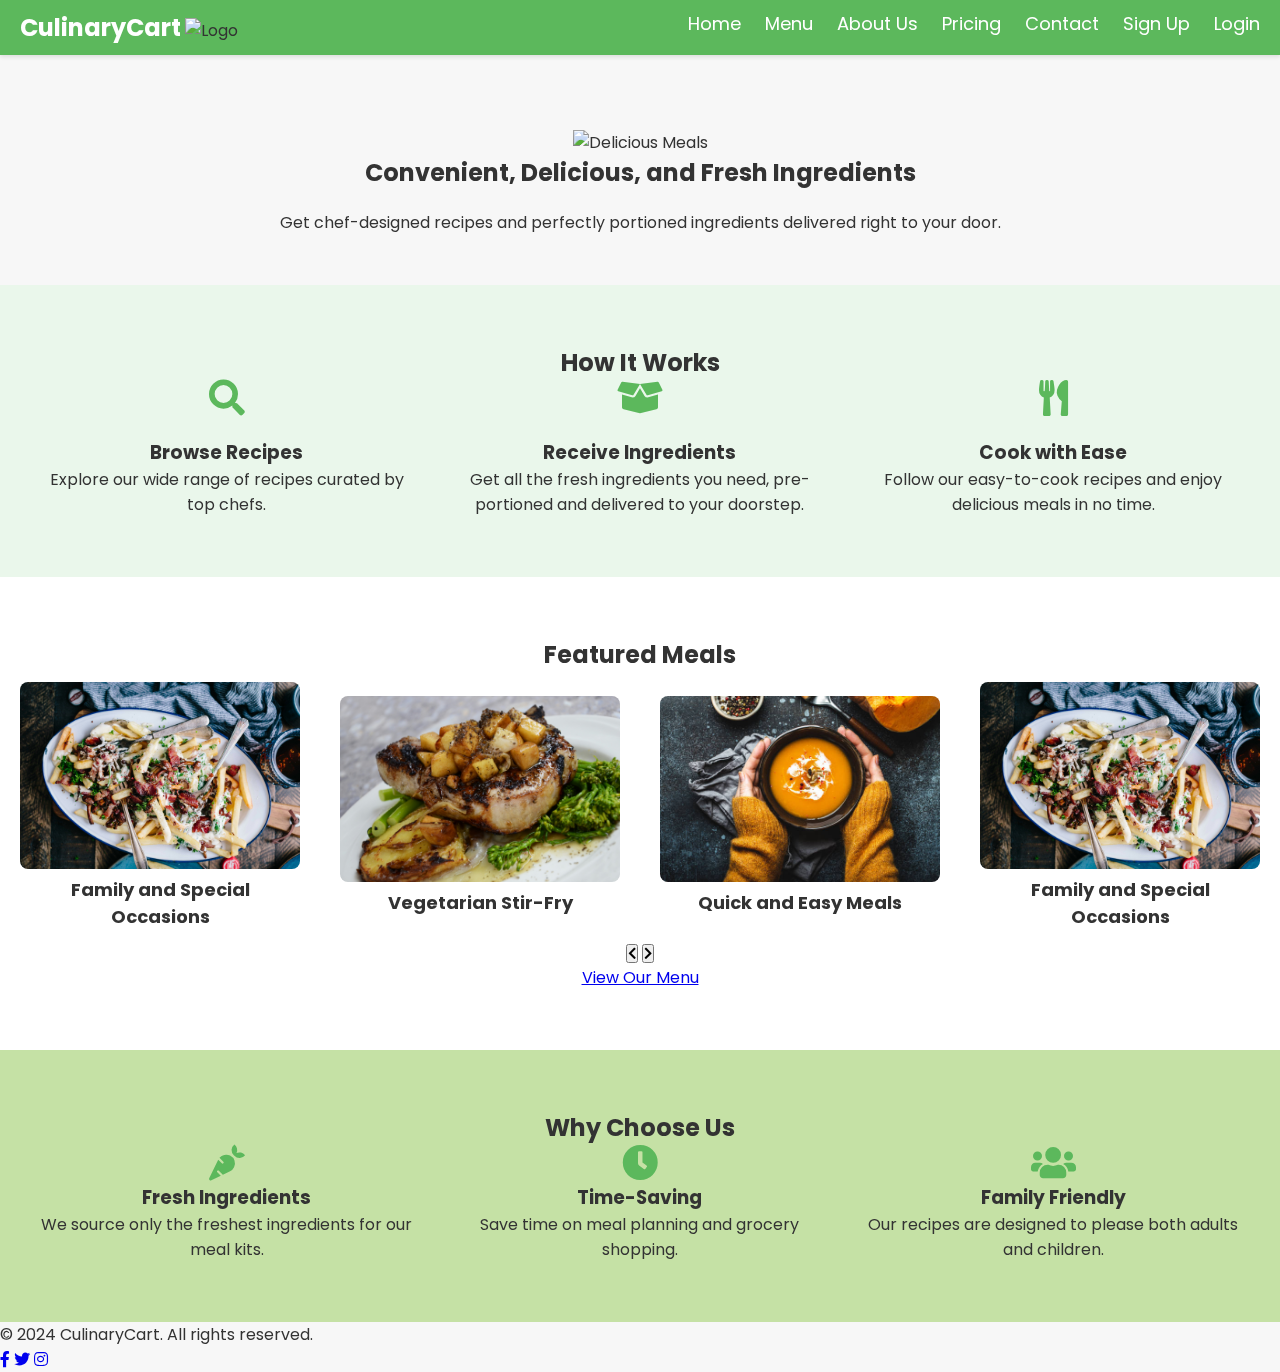
==== index.html @ ab8243fc "first commit" ====
<!DOCTYPE html>
<html lang="en">
<head>
    <meta charset="UTF-8">
    <meta name="viewport" content="width=device-width, initial-scale=1.0">
    <link href='https://fonts.googleapis.com/css?family=Poppins' rel='stylesheet'>
    <title>CulinaryCart</title>
    <link rel="stylesheet" href="styles_home.css">
    <link rel="stylesheet" href="https://cdnjs.cloudflare.com/ajax/libs/font-awesome/5.15.4/css/all.min.css">
</head>
<body>
    <header>
        <nav class="navbar">
            <a href="#" class="navbar-brand">CulinaryCart</a>
            <img src="images/cooking.png" alt="Logo">
            <ul class="navbar-nav">
                <li class="nav-item"><a href="index.html
                    " class="nav-link">Home</a></li>
                <li class="nav-item"><a href="menu.html" class="nav-link">Menu</a></li>
                <li class="nav-item"><a href="aboutpage.html" class="nav-link">About Us</a></li>
                <li class="nav-item"><a href="" class="nav-link">Pricing</a></li>
                <li class="nav-item"><a href="contactpage.html" class="nav-link">Contact</a></li>
                <li class="nav-item"><a href="" class="nav-link">Sign Up</a></li>
                <li class="nav-item"><a href="" class="nav-link">Login</a></li>
            </ul>
        </nav>
    </header>
    <section class="hero">
        <img src="images/CulinaryCart banner.png" alt="Delicious Meals" class="hero-image">
        <div class="hero-text">
            <h2>Convenient, Delicious, and Fresh Ingredients</h2>
            <p>Get chef-designed recipes and perfectly portioned ingredients delivered right to your door.</p>
        </div>
    </section>
    <section class="how-it-works">
        <h2>How It Works</h2>
        <div class="steps">
            <div class="step">
                <i class="fas fa-search"></i>
                <h3>Browse Recipes</h3>
                <p>Explore our wide range of recipes curated by top chefs.</p>
            </div>
            <div class="step">
                <i class="fas fa-box-open"></i>
                <h3>Receive Ingredients</h3>
                <p>Get all the fresh ingredients you need, pre-portioned and delivered to your doorstep.</p>
            </div>
            <div class="step">
                <i class="fas fa-utensils"></i>
                <h3>Cook with Ease</h3>
                <p>Follow our easy-to-cook recipes and enjoy delicious meals in no time.</p>
            </div>
        </div>
    </section>
    <section class="featured-meals">
        <h2>Featured Meals</h2>



        <div class="scrollable-container">
            <div class="meals">
                <div class="meal">
                    <img src="images/quick and easy.jpg" alt="Butternut Soup">
                    <h3>Quick and Easy Meals</h3>
                </div>
                <div class="meal">
                    <img src="images/familymeal.jpg" alt="Family Having Lunch">
                    <h3>Family and Special Occasions</h3>
                </div>
                <div class="meal">
                    <img src="images/beefmeal.jpg" alt="Vegetarian Stir-Fry">
                    <h3>Vegetarian Stir-Fry</h3>
                </div>
                <div class="meal">
                    <img src="images/quick and easy.jpg" alt="Butternut Soup">
                    <h3>Quick and Easy Meals</h3>
                </div>
                <div class="meal">
                    <img src="images/familymeal.jpg" alt="Family Having Lunch">
                    <h3>Family and Special Occasions</h3>
                </div>
                <div class="meal">
                    <img src="images/beefmeal.jpg" alt="Vegetarian Stir-Fry">
                    <h3>Vegetarian Stir-Fry</h3>
                </div>
            </div>    
        </div>



        <div class="scroll-buttons">
            <button class="scroll-left-button"><i class="fas fa-chevron-left"></i></button>
            <button class="scroll-right-button"><i class="fas fa-chevron-right"></i></button>
        </div>
        <a href="menu.html" class="view-menu-button">View Our Menu</a>
    </section>
    <section class="why-choose-us">
        <h2>Why Choose Us</h2>
        <div class="reasons">
            <div class="reason">
                <i class="fas fa-carrot"></i>
                <h3>Fresh Ingredients</h3>
                <p>We source only the freshest ingredients for our meal kits.</p>
            </div>
            <div class="reason">
                <i class="fas fa-clock"></i>
                <h3>Time-Saving</h3>
                <p>Save time on meal planning and grocery shopping.</p>
            </div>
            <div class="reason">
                <i class="fas fa-users"></i>
                <h3>Family Friendly</h3>
                <p>Our recipes are designed to please both adults and children.</p>
            </div>
        </div>
    </section>
    <footer>
        <p>&copy; 2024 CulinaryCart. All rights reserved.</p>
        <div class="social-icons">
            <a href="https://www.facebook.com/profile.php?id=61556419917501" class="social-icon"><i class="fab fa-facebook-f"></i></a>
            <a href="https://twitter.com/CulinaryCartZA" class="social-icon"><i class="fab fa-twitter"></i></a>
            <a href="https://www.instagram.com/culinarycart_/?next=%2F&hl=en" class="social-icon"><i class="fab fa-instagram"></i></a>
        </div>
    </footer>
    <script src="home.js"></script>
</body>
</html>
---- styles_home.css ----
/* Resetting default margin and padding */

* {

    margin: 0;

    padding: 0;

    box-sizing: border-box;

}
 
/* Body styles */

body {

    font-family: 'poppins', sans-serif;

    background-color: #f7f7f7;

    color: #333;
    margin-top: 80px;

}
        /* Navbar styles */
        .navbar {
            background-color: #5cb85c;
            padding: 10px 20px;
            box-shadow: 0 2px 4px rgba(0, 0, 0, 0.1);
            position: fixed;
            top: 0;
            left: 0;
            width: 100%;
            z-index: 1000;
        }

        .navbar-brand {
            font-size: 24px;
            font-weight: bold;
            color: #fff;
            text-decoration: none;
        }
        
        .navbar-nav {
            list-style: none;
            margin: 0;
            padding: 0;
            float: right;
        }
        .navbar-brand img {
            height: 10px; /* Adjust the height as needed */
            margin-right: 10px; /* Add some spacing between the logo and text */
        }

        .nav-item {
            display: inline-block;
            margin-left: 20px;
        }

        .nav-link {
            color: #fff;
            text-decoration: none;
            font-size: 18px;
        }

<<<<<<< HEAD
        .nav-link:hover {
            color: #f0f0f0;
        }
=======
   padding: -10px;

    text-align: center;
    position: fixed;
    top: 0;
    width: 100%;
    z-index: 1000;

}
 
>>>>>>> 60bd0f784f6185ec355a4c63b3c5533115e16650
.logo img {

    width: 50px; /* Adjust the size of your logo */

}
 
.menu {

    margin-top: 20px;

}
 
.menu li {

    display: inline-block;

    margin-right: 20px;

}
 
.menu a {

    text-decoration: none;

    color: #189AB4;

    font-size: 16px;

}
 
/* Hero section styles */

.hero {

    text-align: center;

    padding: 50px 0;

}
 
.hero-text h2 {

    margin-bottom: 20px;

}
 
/* How It Works section styles */

.how-it-works {

    background-color: #eaf7eb; /* Light Green */

    padding: 60px 20px;

    text-align: center;

}
 
.steps {

    display: flex;

    justify-content: center;

    align-items: center;

}
 
.step {

    flex: 1;

    margin: 0 20px;

}
 
.step i {

    font-size: 36px;

    color: #5cb85c; /* Medium Green */

}
 
.step h3 {

    margin-top: 20px;

}
 
/* Featured Meals section styles */

.featured-meals {

    background-color: #ffffff; /* White */

    padding: 60px 20px;

    text-align: center;

    overflow-x: auto; /* Enable horizontal scrolling */

}
 
.meals {

    display: flex;

    justify-content: center;

    align-items: center;

}
 
.meal {

    flex: 0 0 auto; /* Reset flex-grow and flex-shrink to allow items to maintain their original size */

    width: 300px; /* Set a fixed width for each meal item */

    margin-right: 20px; /* Adjust margin between items */

    padding: 10px;

    border-radius: 10px;

    transition: transform 0.3s ease-in-out; /* Add transition for smooth effect */

}
 
.meal:last-child {

    margin-right: 0; /* Remove margin for the last item to prevent extra space */

}
 
.meal:hover {

    transform: scale(1.1); /* Enlarge on hover */

}
 
.meal img {

    width: 100%;

    height: auto;

    border-radius: 8px;

}
 
.meal h3 {

    font-size: 18px;

    color: #333;

}
 
/* Why Choose Us section styles */

.why-choose-us {

    background-color: #c5e1a5; /* Lighter Green */

    padding: 60px 20px;

    text-align: center;

}
 
.reasons {

    display: flex;

    justify-content: space-between;

    align-items: center;

}
 
.reason {

    flex: 1;

    margin: 0 20px;

}
 
.reason i {

    font-size: 36px;

    color: #5cb85c; /* Medium Green */

}
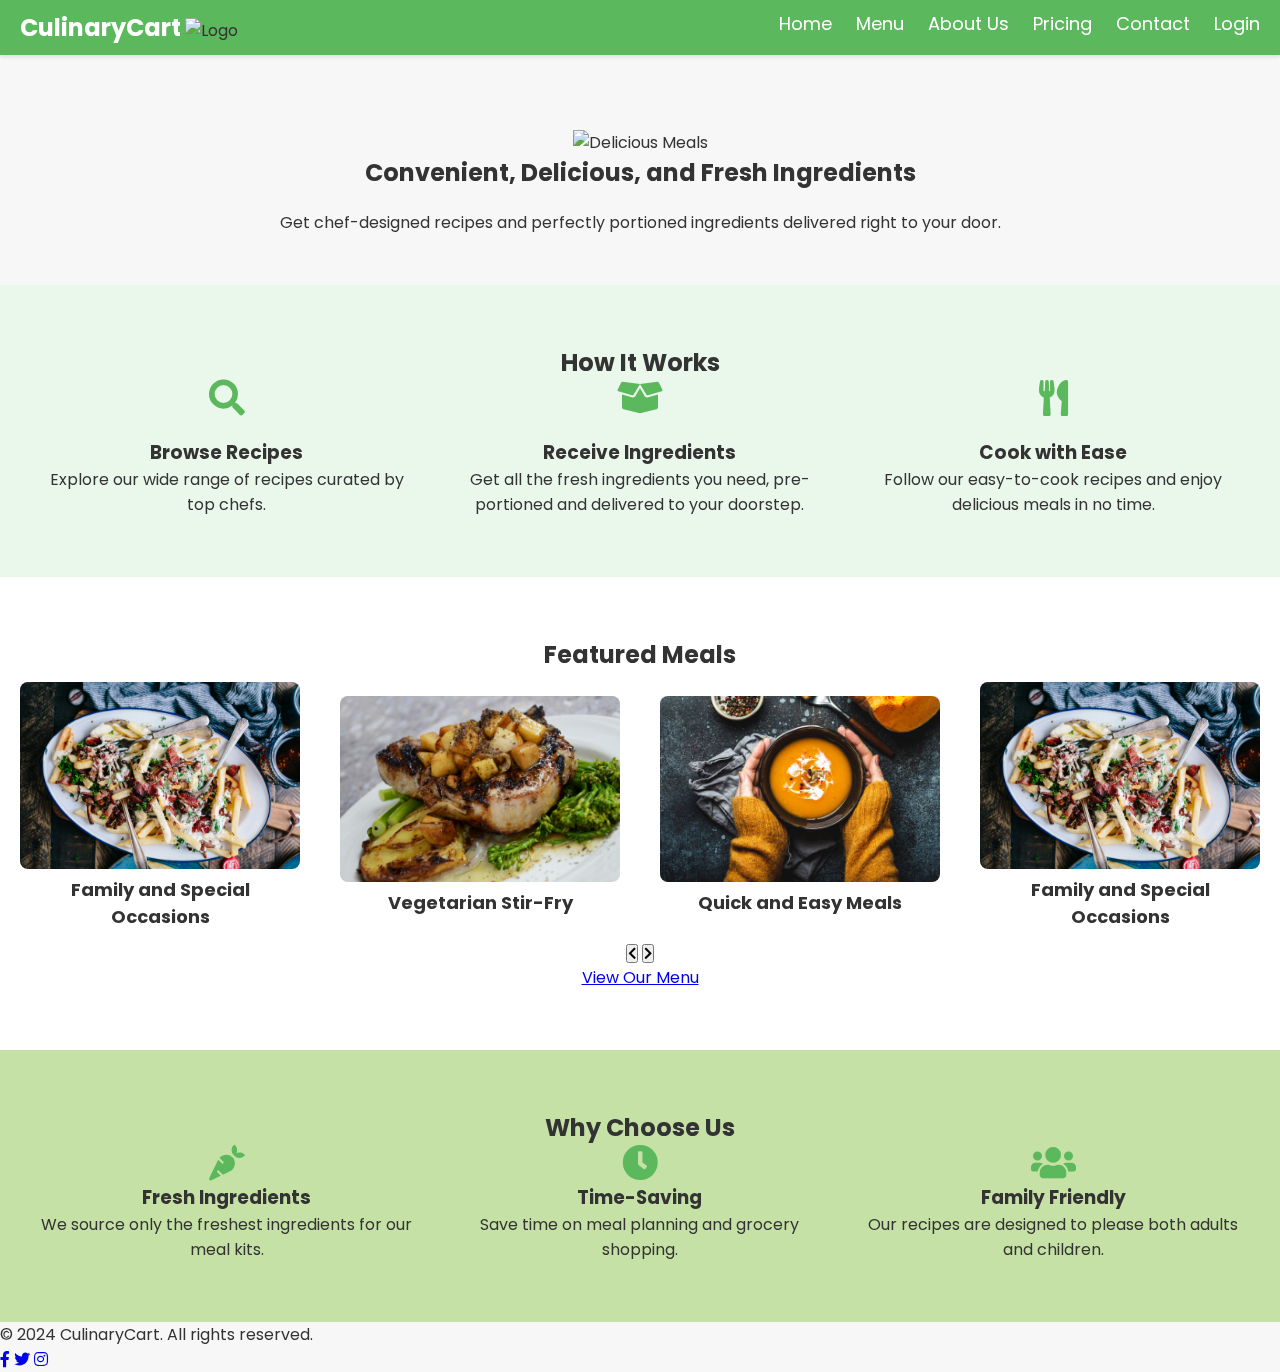
==== commit 808652b7: "linked script on login.html" ====
--- a/index.html
+++ b/index.html
@@ -20,8 +20,7 @@
                 <li class="nav-item"><a href="aboutpage.html" class="nav-link">About Us</a></li>
                 <li class="nav-item"><a href="" class="nav-link">Pricing</a></li>
                 <li class="nav-item"><a href="contactpage.html" class="nav-link">Contact</a></li>
-                <li class="nav-item"><a href="" class="nav-link">Sign Up</a></li>
-                <li class="nav-item"><a href="" class="nav-link">Login</a></li>
+                <li class="nav-item"><a href="login.html" class="nav-link">Login</a></li>
             </ul>
         </nav>
     </header>
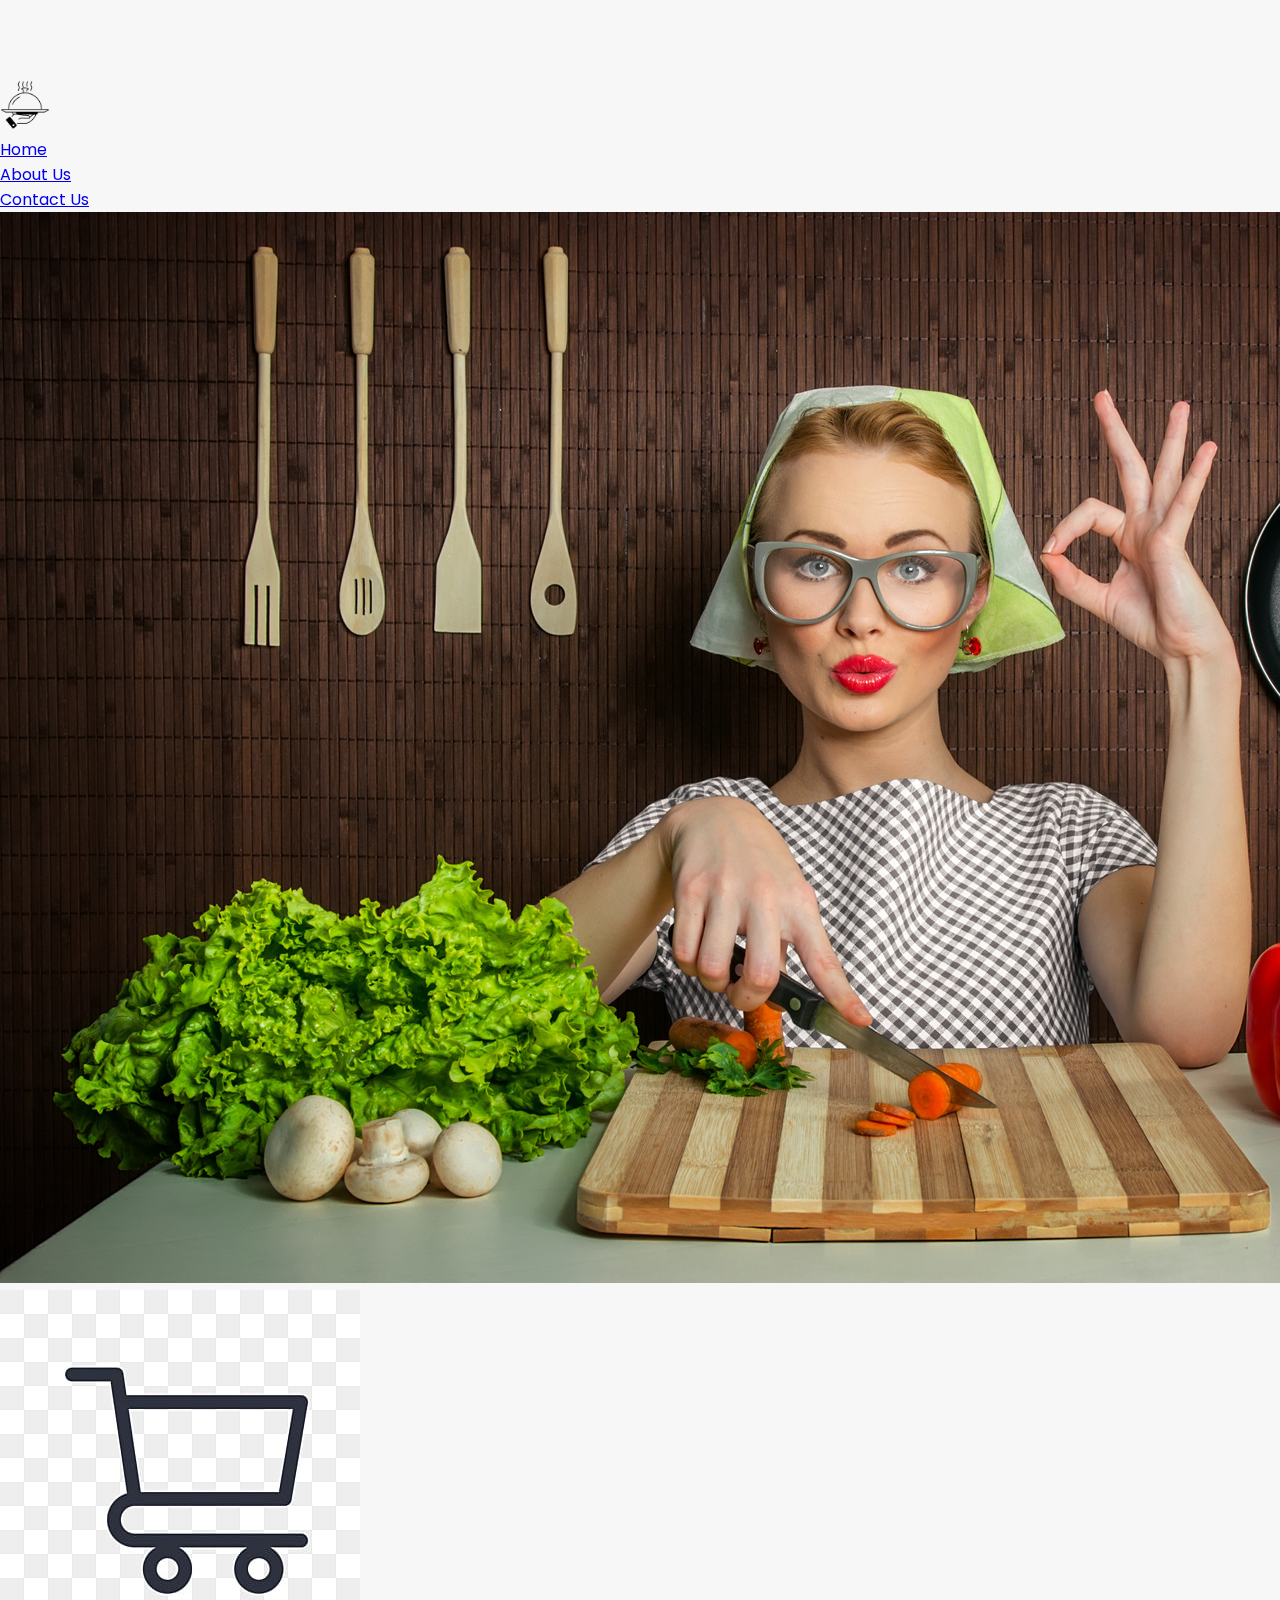
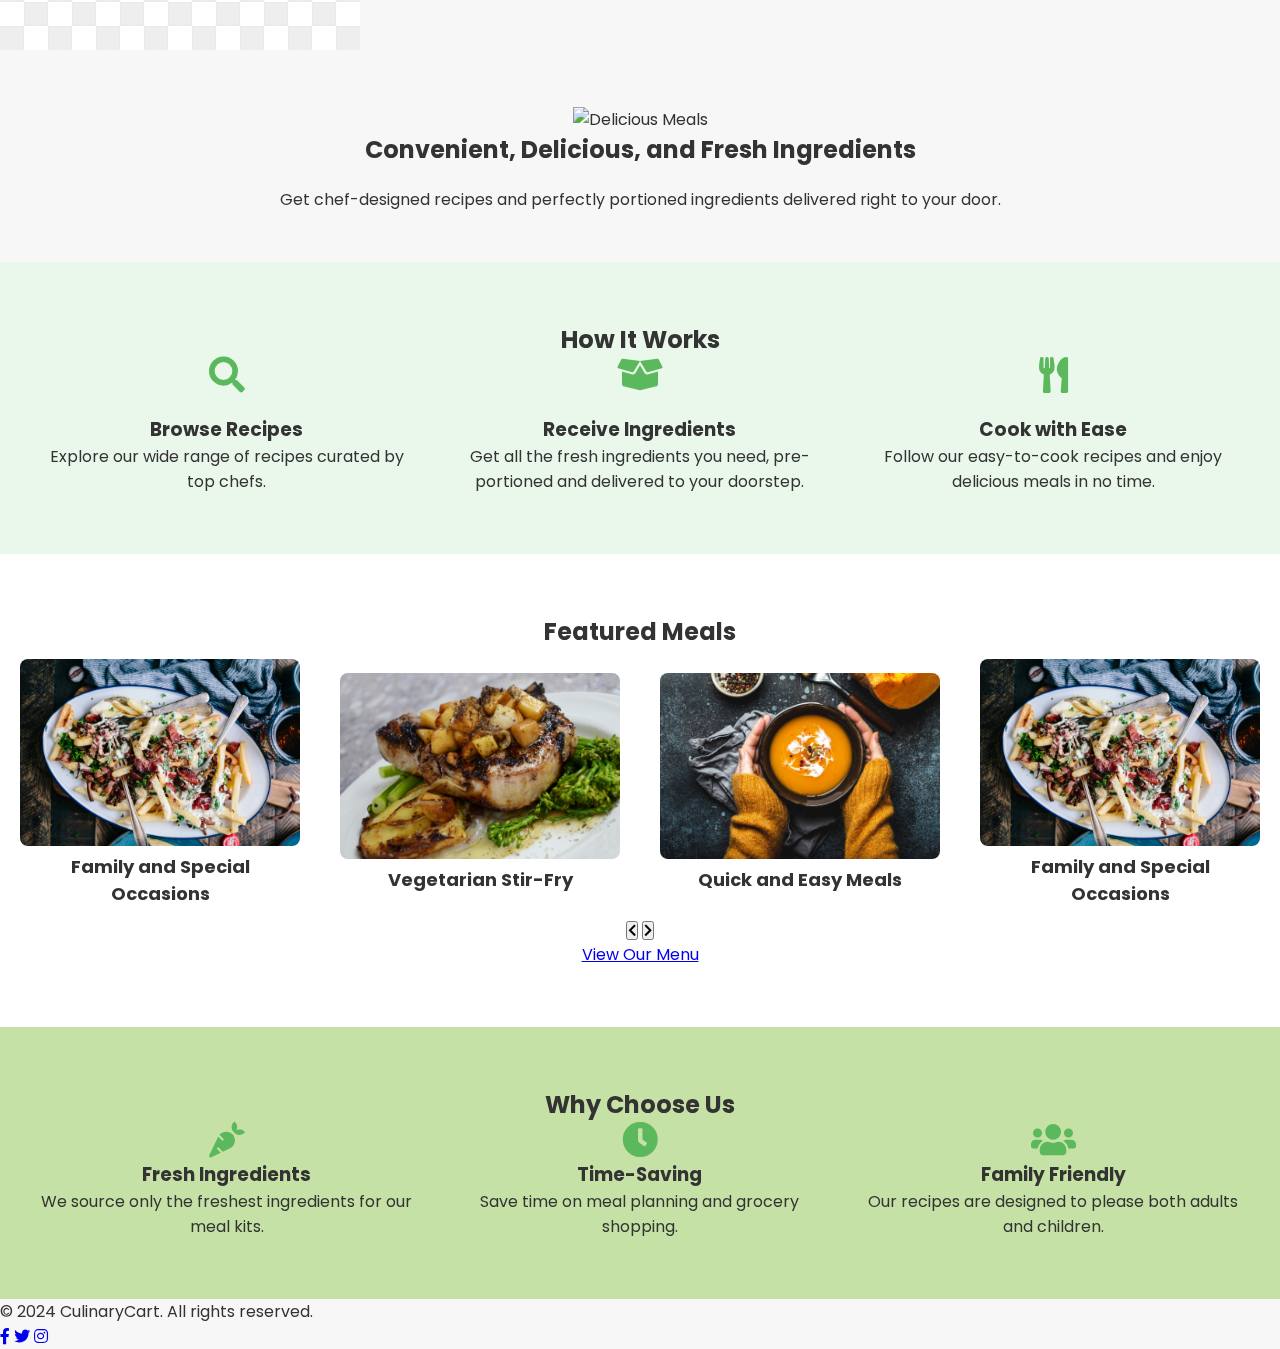
==== commit 841ab10b: "linked cart.html" ====
--- a/index.html
+++ b/index.html
@@ -10,22 +10,21 @@
 </head>
 <body>
     <header>
-        <nav class="navbar">
-            <a href="#" class="navbar-brand">CulinaryCart</a>
-            <img src="images/cooking.png" alt="Logo">
-            <ul class="navbar-nav">
-                <li class="nav-item"><a href="index.html
-                    " class="nav-link">Home</a></li>
-                <li class="nav-item"><a href="menu.html" class="nav-link">Menu</a></li>
-                <li class="nav-item"><a href="aboutpage.html" class="nav-link">About Us</a></li>
-                <li class="nav-item"><a href="" class="nav-link">Pricing</a></li>
-                <li class="nav-item"><a href="contactpage.html" class="nav-link">Contact</a></li>
-                <li class="nav-item"><a href="login.html" class="nav-link">Login</a></li>
-            </ul>
-        </nav>
+       <nav>
+          <div class="logo">
+              <img src="images/culinaryicon.png" alt="CulinaryCart Logo">
+          </div>
+          <ul class="nav">
+              <li><a href="index.html">Home</a></li>
+              <li><a href="aboutpage.html">About Us</a></li>
+              <li><a href="contactpage.html">Contact Us</a></li>
+              <li><a class="nav-link" href="#"><img src="images/contact.jpg"></a></li>
+              <li><a class="nav-link" href="cart.html"><img src="images/cart.jpg"></a></li>
+          </ul>
+      </nav>
     </header>
     <section class="hero">
-        <img src="images/CulinaryCart banner.png" alt="Delicious Meals" class="hero-image">
+        <img src="images/CulinaryCart banner.png" width="100%" height="50%" alt="Delicious Meals" class="hero-image">
         <div class="hero-text">
             <h2>Convenient, Delicious, and Fresh Ingredients</h2>
             <p>Get chef-designed recipes and perfectly portioned ingredients delivered right to your door.</p>
--- a/styles_home.css
+++ b/styles_home.css
@@ -64,73 +64,174 @@
             font-size: 18px;
         }
 
-<<<<<<< HEAD
         .nav-link:hover {
             color: #f0f0f0;
         }
-=======
-   padding: -10px;
-
-    text-align: center;
-    position: fixed;
-    top: 0;
+.logo img {
+
+    width: 50px; /* Adjust the size of your logo */
+
+}
+ 
+.menu {
+
+    margin-top: 20px;
+
+}
+ 
+.menu li {
+
+    display: inline-block;
+
+    margin-right: 20px;
+
+}
+ 
+.menu a {
+
+    text-decoration: none;
+
+    color: #189AB4;
+
+    font-size: 16px;
+
+}
+ 
+/* Hero section styles */
+
+.hero {
+
+    text-align: center;
+
+    padding: 50px 0;
+
+}
+ 
+.hero-text h2 {
+
+    margin-bottom: 20px;
+
+}
+ 
+/* How It Works section styles */
+
+.how-it-works {
+
+    background-color: #eaf7eb; /* Light Green */
+
+    padding: 60px 20px;
+
+    text-align: center;
+
+}
+ 
+.steps {
+
+    display: flex;
+
+    justify-content: center;
+
+    align-items: center;
+
+}
+ 
+.step {
+
+    flex: 1;
+
+    margin: 0 20px;
+
+}
+ 
+.step i {
+
+    font-size: 36px;
+
+    color: #5cb85c; /* Medium Green */
+
+}
+ 
+.step h3 {
+
+    margin-top: 20px;
+
+}
+ 
+/* Featured Meals section styles */
+
+.featured-meals {
+
+    background-color: #ffffff; /* White */
+
+    padding: 60px 20px;
+
+    text-align: center;
+
+    overflow-x: auto; /* Enable horizontal scrolling */
+
+}
+ 
+.meals {
+
+    display: flex;
+
+    justify-content: center;
+
+    align-items: center;
+
+}
+ 
+.meal {
+
+    flex: 0 0 auto; /* Reset flex-grow and flex-shrink to allow items to maintain their original size */
+
+    width: 300px; /* Set a fixed width for each meal item */
+
+    margin-right: 20px; /* Adjust margin between items */
+
+    padding: 10px;
+
+    border-radius: 10px;
+
+    transition: transform 0.3s ease-in-out; /* Add transition for smooth effect */
+
+}
+ 
+.meal:last-child {
+
+    margin-right: 0; /* Remove margin for the last item to prevent extra space */
+
+}
+ 
+.meal:hover {
+
+    transform: scale(1.1); /* Enlarge on hover */
+
+}
+ 
+.meal img {
+
     width: 100%;
-    z-index: 1000;
-
-}
- 
->>>>>>> 60bd0f784f6185ec355a4c63b3c5533115e16650
-.logo img {
-
-    width: 50px; /* Adjust the size of your logo */
-
-}
- 
-.menu {
-
-    margin-top: 20px;
-
-}
- 
-.menu li {
-
-    display: inline-block;
-
-    margin-right: 20px;
-
-}
- 
-.menu a {
-
-    text-decoration: none;
-
-    color: #189AB4;
-
-    font-size: 16px;
-
-}
- 
-/* Hero section styles */
-
-.hero {
-
-    text-align: center;
-
-    padding: 50px 0;
-
-}
- 
-.hero-text h2 {
-
-    margin-bottom: 20px;
-
-}
- 
-/* How It Works section styles */
-
-.how-it-works {
-
-    background-color: #eaf7eb; /* Light Green */
+
+    height: auto;
+
+    border-radius: 8px;
+
+}
+ 
+.meal h3 {
+
+    font-size: 18px;
+
+    color: #333;
+
+}
+ 
+/* Why Choose Us section styles */
+
+.why-choose-us {
+
+    background-color: #c5e1a5; /* Lighter Green */
 
     padding: 60px 20px;
 
@@ -138,17 +239,17 @@
 
 }
  
-.steps {
+.reasons {
 
     display: flex;
 
-    justify-content: center;
+    justify-content: space-between;
 
     align-items: center;
 
 }
  
-.step {
+.reason {
 
     flex: 1;
 
@@ -156,7 +257,7 @@
 
 }
  
-.step i {
+.reason i {
 
     font-size: 36px;
 
@@ -164,117 +265,3 @@
 
 }
  
-.step h3 {
-
-    margin-top: 20px;
-
-}
- 
-/* Featured Meals section styles */
-
-.featured-meals {
-
-    background-color: #ffffff; /* White */
-
-    padding: 60px 20px;
-
-    text-align: center;
-
-    overflow-x: auto; /* Enable horizontal scrolling */
-
-}
- 
-.meals {
-
-    display: flex;
-
-    justify-content: center;
-
-    align-items: center;
-
-}
- 
-.meal {
-
-    flex: 0 0 auto; /* Reset flex-grow and flex-shrink to allow items to maintain their original size */
-
-    width: 300px; /* Set a fixed width for each meal item */
-
-    margin-right: 20px; /* Adjust margin between items */
-
-    padding: 10px;
-
-    border-radius: 10px;
-
-    transition: transform 0.3s ease-in-out; /* Add transition for smooth effect */
-
-}
- 
-.meal:last-child {
-
-    margin-right: 0; /* Remove margin for the last item to prevent extra space */
-
-}
- 
-.meal:hover {
-
-    transform: scale(1.1); /* Enlarge on hover */
-
-}
- 
-.meal img {
-
-    width: 100%;
-
-    height: auto;
-
-    border-radius: 8px;
-
-}
- 
-.meal h3 {
-
-    font-size: 18px;
-
-    color: #333;
-
-}
- 
-/* Why Choose Us section styles */
-
-.why-choose-us {
-
-    background-color: #c5e1a5; /* Lighter Green */
-
-    padding: 60px 20px;
-
-    text-align: center;
-
-}
- 
-.reasons {
-
-    display: flex;
-
-    justify-content: space-between;
-
-    align-items: center;
-
-}
- 
-.reason {
-
-    flex: 1;
-
-    margin: 0 20px;
-
-}
- 
-.reason i {
-
-    font-size: 36px;
-
-    color: #5cb85c; /* Medium Green */
-
-}
- 
